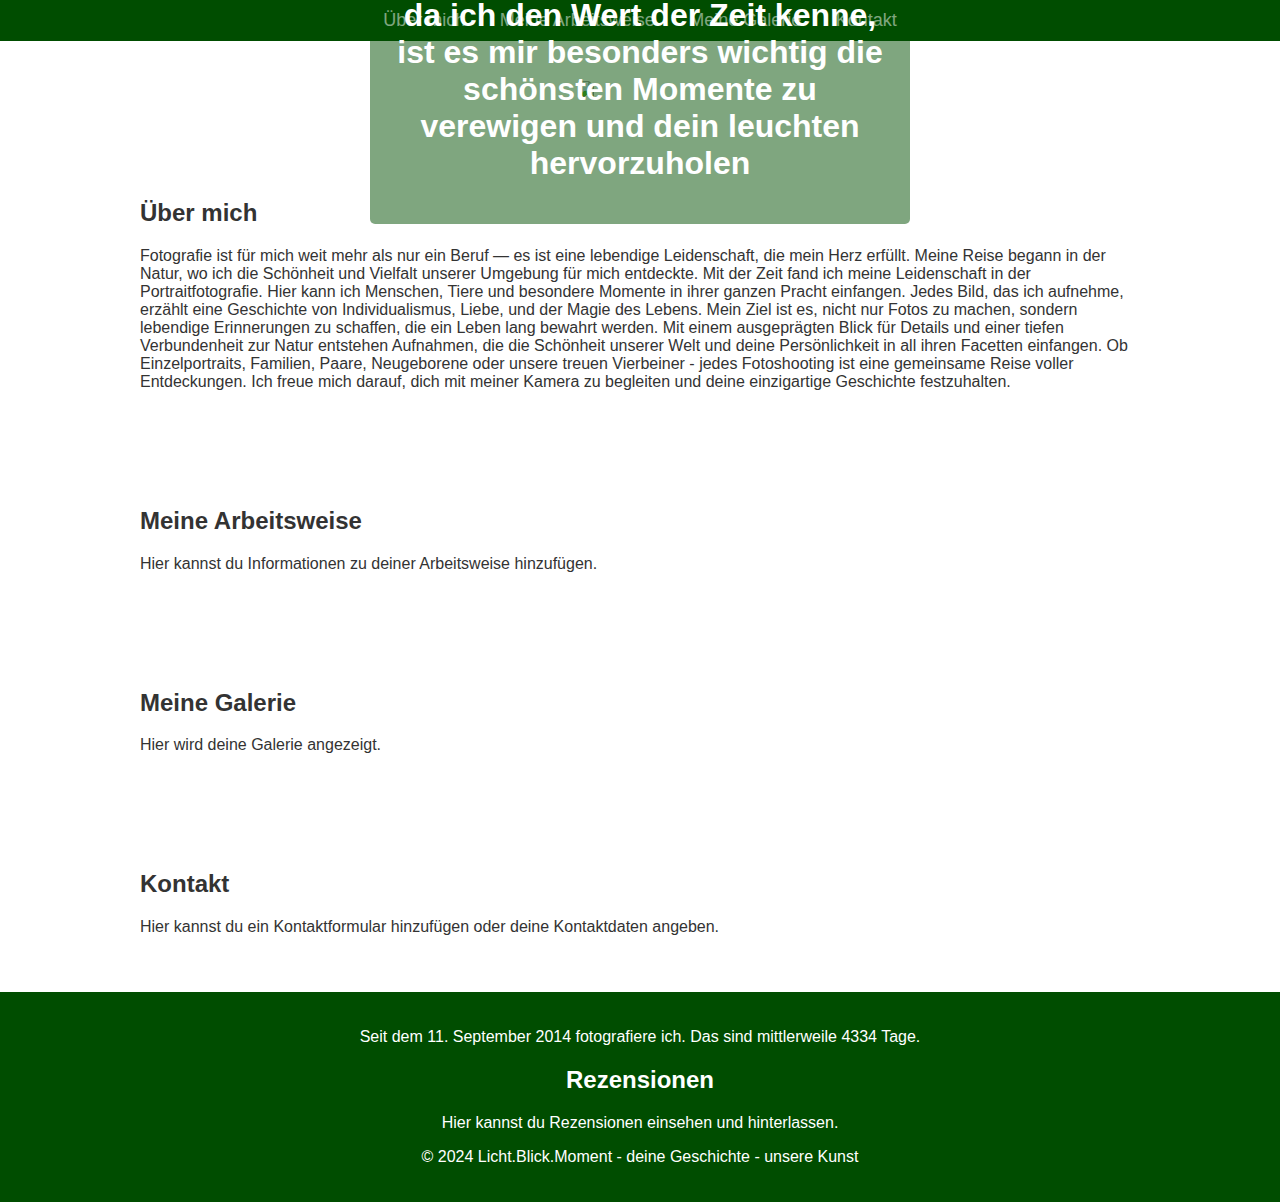
==== index.html @ fa4123fa "Add files via upload" ====
<!DOCTYPE html>
<html lang="de">
<head>
    <meta charset="UTF-8">
    <meta name="viewport" content="width=device-width, initial-scale=1.0">
    <title>Licht.Blick.Moment - Ihre Geschichte, unsere Kunst</title>
    <link rel="stylesheet" href="styles.css">
</head>
<body>
    <header>
        <nav>
            <ul>
                <li><a href="#about">Über mich</a></li>
                <li><a href="#workflow">Meine Arbeitsweise</a></li>
                <li><a href="#gallery">Meine Galerie</a></li>
                <li><a href="#contact">Kontakt</a></li>
            </ul>
        </nav>
    </header>

    <section id="hero">
        <img src="your-image.jpg" alt="Portrait von mir">
        <div class="hero-text">
            <h1>da ich den Wert der Zeit kenne, ist es mir besonders wichtig die schönsten Momente zu verewigen und dein leuchten hervorzuholen</h1>
        </div>
    </section>

    <section id="about">
        <h2>Über mich</h2>
        <p>Fotografie ist für mich weit mehr als nur ein Beruf — es ist eine lebendige Leidenschaft, die mein Herz erfüllt. Meine Reise begann in der Natur, wo ich die Schönheit und Vielfalt unserer Umgebung für mich entdeckte. Mit der Zeit fand ich meine Leidenschaft in der Portraitfotografie. Hier kann ich Menschen, Tiere und besondere Momente in ihrer ganzen Pracht einfangen. Jedes Bild, das ich aufnehme, erzählt eine Geschichte von Individualismus, Liebe, und der Magie des Lebens. Mein Ziel ist es, nicht nur Fotos zu machen, sondern lebendige Erinnerungen zu schaffen, die ein Leben lang bewahrt werden. Mit einem ausgeprägten Blick für Details und einer tiefen Verbundenheit zur Natur entstehen Aufnahmen, die die Schönheit unserer Welt und deine Persönlichkeit in all ihren Facetten einfangen. Ob Einzelportraits, Familien, Paare, Neugeborene oder unsere treuen Vierbeiner - jedes Fotoshooting ist eine gemeinsame Reise voller Entdeckungen. Ich freue mich darauf, dich mit meiner Kamera zu begleiten und deine einzigartige Geschichte festzuhalten.</p>
    </section>

    <section id="workflow">
        <h2>Meine Arbeitsweise</h2>
        <!-- Beschreibe hier deine Arbeitsweise -->
        <p>Hier kannst du Informationen zu deiner Arbeitsweise hinzufügen.</p>
    </section>

    <section id="gallery">
        <h2>Meine Galerie</h2>
        <!-- Füge hier eine Galerie mit Bildern hinzu -->
        <p>Hier wird deine Galerie angezeigt.</p>
    </section>

    <section id="contact">
        <h2>Kontakt</h2>
        <p>Hier kannst du ein Kontaktformular hinzufügen oder deine Kontaktdaten angeben.</p>
        <!-- Hier könntest du ein einfaches Kontaktformular einfügen -->
    </section>

    <footer>
        <div id="timer">
            <p>Seit dem <span id="start-date">11. September 2014</span> fotografiere ich.</p>
        </div>
        <div id="reviews">
            <h2>Rezensionen</h2>
            <!-- Hier können die Rezensionen hinzugefügt werden -->
            <p>Hier kannst du Rezensionen einsehen und hinterlassen.</p>
        </div>
        <p>&copy; 2024 Licht.Blick.Moment - deine Geschichte - unsere Kunst</p>
    </footer>

    <script src="script.js"></script>
</body>
</html>
---- styles.css ----
body {
    font-family: Arial, sans-serif;
    color: #333;
    margin: 0;
    padding: 0;
    background-color: #fff;
}

header {
    background-color: #004d00; /* Dunkelgrün */
    padding: 10px 0;
}

nav ul {
    list-style: none;
    padding: 0;
    margin: 0;
    text-align: center;
}

nav ul li {
    display: inline;
    margin: 0 15px;
}

nav ul li a {
    color: #fff;
    text-decoration: none;
    font-size: 18px;
}

#hero {
    position: relative;
    text-align: center;
    color: #fff;
}

#hero img {
    width: 100%;
    height: auto;
}

.hero-text {
    position: absolute;
    top: 50%;
    left: 50%;
    transform: translate(-50%, -50%);
    background-color: rgba(0, 77, 0, 0.5); /* Dunkelgrün mit Transparenz */
    padding: 20px;
    border-radius: 5px;
}

section {
    padding: 40px;
    margin: 0 auto;
    max-width: 1000px;
}

footer {
    background-color: #004d00; /* Dunkelgrün */
    color: #fff;
    text-align: center;
    padding: 20px 0;
}

#timer {
    margin-bottom: 20px;
}

#reviews {
    margin-top: 20px;
}
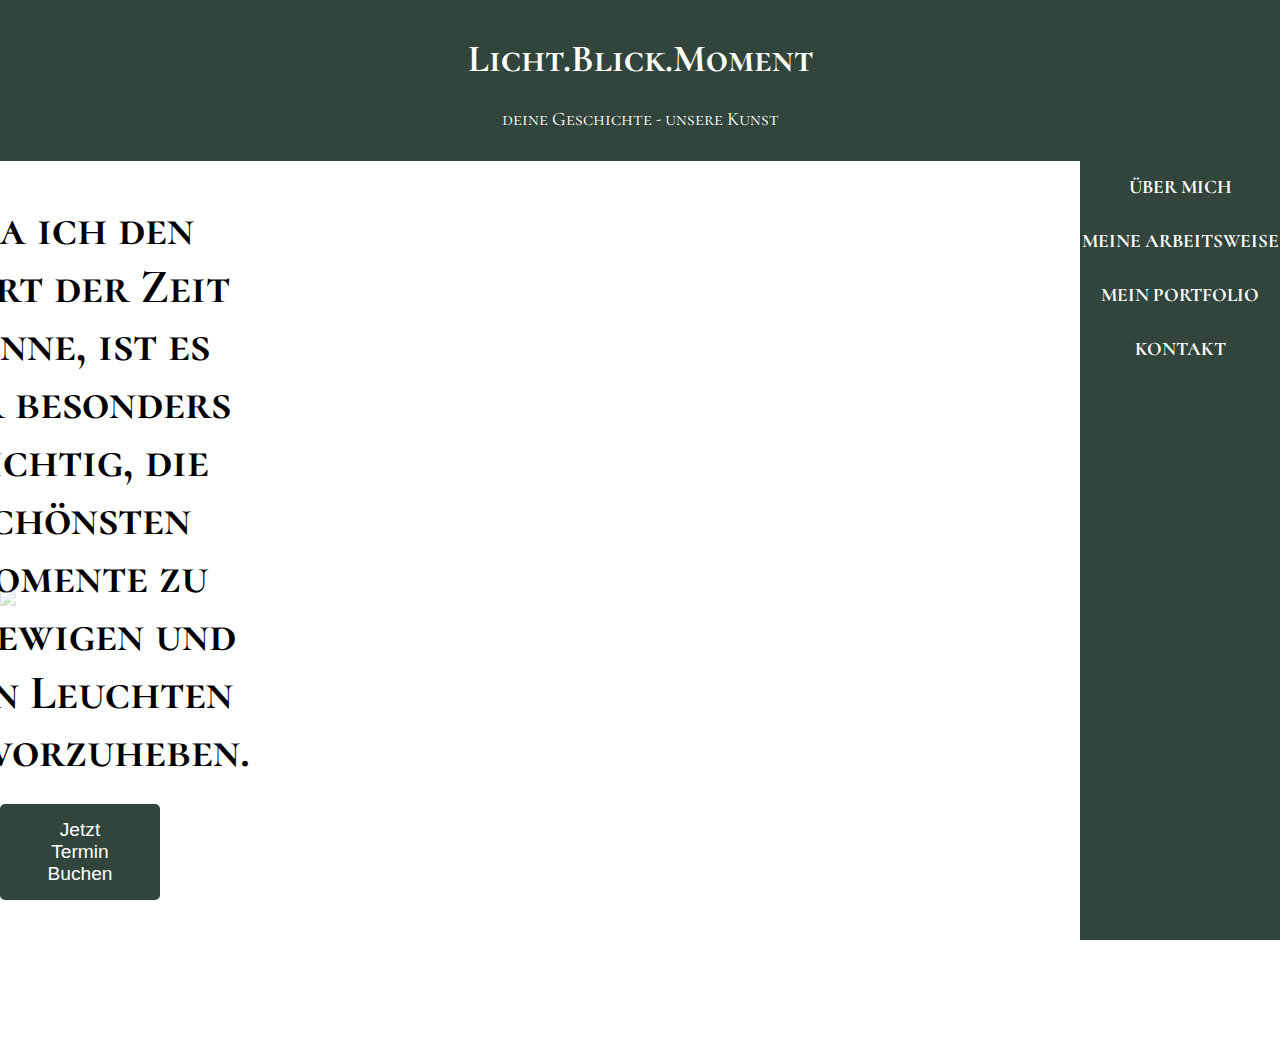
==== commit 70bc6768: "Add files via upload" ====
--- a/index.html
+++ b/index.html
@@ -3,63 +3,210 @@
 <head>
     <meta charset="UTF-8">
     <meta name="viewport" content="width=device-width, initial-scale=1.0">
-    <title>Licht.Blick.Moment - Ihre Geschichte, unsere Kunst</title>
-    <link rel="stylesheet" href="styles.css">
+    <title>Licht.Blick.Moment</title>
+    <link href="https://fonts.googleapis.com/css2?family=Cormorant+SC:wght@400;700&display=swap" rel="stylesheet">
+    <style>
+        body {
+            margin: 0;
+            padding: 0;
+            font-family: 'Cormorant SC', serif;
+            background-color: #FFFFFF;
+            display: flex;
+            flex-direction: row;
+            scroll-behavior: smooth;
+        }
+        .header {
+            background-color: #31453C;
+            color: #FFFFFF;
+            padding: 10px 20px;
+            position: fixed;
+            top: 0;
+            left: 0;
+            right: 0;
+            z-index: 1000;
+            text-align: center;
+            font-size: 1.2em;
+        }
+        .hero {
+            background: url('/Users/katja/Desktop/Website/Bilder für Website/ich august erste bearbeitung 6-1.jpg') no-repeat center center/cover;
+            height: 100vh; /* Full viewport height */
+            color: #FFFFFF;
+            display: flex;
+            flex-direction: column;
+            justify-content: center;
+            align-items: center;
+            text-align: center;
+            position: relative;
+            padding-top: 150px; /* Extra space to push content further down */
+        }
+        .hero img {
+            width: 100%;
+            height: auto;
+            display: block;
+        }
+        .hero h1 {
+            font-family: 'Cormorant SC', serif;
+            font-size: 3em; /* Larger font size for better visibility */
+            margin: 0;
+            padding: 20px;
+            text-align: center;
+            color: #000000;
+            background: rgba(255, 255, 255, 0.7); /* Semi-transparent background */
+            border-radius: 10px;
+            position: absolute;
+            bottom: 250px; /* Adjusted for more space */
+            left: 50%;
+            transform: translateX(-50%);
+            z-index: 1;
+        }
+        .hero button {
+            background-color: #31453C;
+            color: #FFFFFF;
+            border: none;
+            padding: 15px 30px;
+            font-size: 1.2em;
+            cursor: pointer;
+            border-radius: 5px;
+            position: absolute;
+            bottom: 150px; /* Adjusted to be below the quote */
+        }
+        .timer {
+            text-align: center;
+            margin: 20px 0;
+            font-size: 1.2em;
+            color: #31453C;
+        }
+        .section {
+            padding: 20px;
+            color: #31453C;
+            margin-left: 220px; /* Adjusted for sidebar width */
+        }
+        .section h2 {
+            font-family: 'Cormorant SC', serif;
+            font-size: 2.5em;
+        }
+        .gallery {
+            display: grid;
+            grid-template-columns: repeat(auto-fill, minmax(250px, 1fr));
+            gap: 15px;
+        }
+        .gallery img {
+            width: 100%;
+            height: auto;
+            border-radius: 5px;
+        }
+        .contact-form input, .contact-form textarea {
+            width: 100%;
+            padding: 10px;
+            margin: 10px 0;
+            border: 1px solid #CCC;
+            border-radius: 5px;
+        }
+        .contact-form button {
+            background-color: #31453C;
+            color: #FFFFFF;
+            border: none;
+            padding: 10px 20px;
+            font-size: 1em;
+            cursor: pointer;
+            border-radius: 5px;
+        }
+        .sidebar {
+            position: fixed;
+            right: 0;
+            top: 0;
+            width: 200px;
+            background-color: #31453C;
+            color: #FFFFFF;
+            height: 100vh;
+            padding-top: 40px;
+            display: flex;
+            flex-direction: column;
+            align-items: center;
+            z-index: 1000;
+        }
+        .sidebar img {
+            border-radius: 50%;
+            width: 100px;
+            height: 100px;
+            margin-bottom: 20px;
+        }
+        .sidebar nav {
+            display: flex;
+            flex-direction: column;
+            align-items: center;
+        }
+        .sidebar a {
+            color: #FFFFFF;
+            text-decoration: none;
+            margin: 15px 0;
+            font-weight: bold;
+            text-transform: uppercase;
+            font-size: 1.2em;
+        }
+        .sidebar a:hover {
+            text-decoration: underline;
+        }
+        .hidden {
+            display: none;
+        }
+        .section-content {
+            margin-top: 40px;
+        }
+        .section-content p {
+            margin-bottom: 10px;
+        }
+    </style>
 </head>
 <body>
-    <header>
+    <!-- Sidebar -->
+    <aside class="sidebar">
+        <img src="path_to_profile_image.jpg" alt="Profilbild">
         <nav>
+            <a href="#about">Über mich</a>
+            <a href="#workflow">Meine Arbeitsweise</a>
+            <a href="#portfolio">Mein Portfolio</a>
+            <a href="#contact">Kontakt</a>
+        </nav>
+    </aside>
+
+    <!-- Header -->
+    <header class="header">
+        <h1>Licht.Blick.Moment</h1>
+        <p>deine Geschichte - unsere Kunst</p>
+    </header>
+
+    <!-- Hero Section -->
+    <section class="hero">
+        <img src="path_to_your_large_image.jpg" alt="Großes Bild von mir">
+        <h1>Da ich den Wert der Zeit kenne, ist es mir besonders wichtig, die schönsten Momente zu verewigen und dein Leuchten hervorzuheben.</h1>
+        <button>Jetzt Termin Buchen</button>
+    </section>
+
+    <!-- Timer Section -->
+    <section class="timer">
+        <p>Seit dem 11. September 2014 fotografiere ich</p>
+        <p id="timer"></p>
+    </section>
+
+    <!-- About Me Section -->
+    <section id="about" class="section hidden">
+        <h2>Über mich</h2>
+        <div class="section-content">
+            <p>Mir ist es wichtig; ehrlich und authentisch zu sein. Jeder Mensch ist einzigartig, und sollte sich nicht für andere verbiegen oder verstellen müssen. Auch fotografisch suche ich nach dieser Ehrlichkeit, und feiere echte Gänsehautmomente im Leben. Bei mir dürft ihr nicht nur, sondern sollt auch ganz ihr selbst sein.</p>
             <ul>
-                <li><a href="#about">Über mich</a></li>
-                <li><a href="#workflow">Meine Arbeitsweise</a></li>
-                <li><a href="#gallery">Meine Galerie</a></li>
-                <li><a href="#contact">Kontakt</a></li>
+                <li>• Im September 1996, in Waidhofen an der Thaya geboren</li>
+                <li>• Fotografiere seit 2014 mit einer Spiegelreflexkamera</li>
+                <li>• Beschäftigte mich seit 2018 mit professionellen Bildbearbeitungsprogrammen; wie Lightroom oder Photoshop</li>
+                <li>• Kreativ, naturliebend, weltoffen und durch meine Langzeitreisen von unterschiedlichen Kulturen und Menschen inspiriert und begeistert</li>
+                <li>• Liebe es zu zeichnen, zu gärtnern, meine Zimmerpflanzen, Second Hand, Flohmärkte und Upcycling</li>
+                <li>• Habe zwei Katzen als Haustiere</li>
             </ul>
-        </nav>
-    </header>
-
-    <section id="hero">
-        <img src="your-image.jpg" alt="Portrait von mir">
-        <div class="hero-text">
-            <h1>da ich den Wert der Zeit kenne, ist es mir besonders wichtig die schönsten Momente zu verewigen und dein leuchten hervorzuholen</h1>
+            <p>Fotografie ist für mich weit mehr als nur ein Beruf — es ist eine lebendige Leidenschaft, die mein Herz erfüllt. Meine Reise begann in der Natur, wo ich die Schönheit und Vielfalt unserer Umgebung für mich entdeckte. Mit der Zeit fand ich meine Leidenschaft in der Portraitfotografie. Hier kann ich Menschen, Tiere und besondere Momente in ihrer ganzen Pracht einfangen. Jedes Bild, das ich aufnehme, erzählt eine Geschichte von Individualismus, Liebe, und der Magie des Lebens. Mein Ziel ist es, nicht nur Fotos zu machen, sondern lebendige Erinnerungen zu schaffen, die ein Leben lang bewahrt werden. Mit einem ausgeprägten Blick für Details und einer tiefen Verbundenheit zur Natur entstehen Aufnahmen, die die Schönheit unserer Welt und deine Persönlichkeit in all ihren Facetten einfangen. Ob Einzelportraits, Familien, Paare, Neugeborene oder unsere treuen Vierbeiner - jedes Fotoshooting ist eine gemeinsame Reise voller Entdeckungen. Ich freue mich darauf, dich mit meiner Kamera zu begleiten und deine einzigartige Geschichte festzuhalten.</p>
         </div>
     </section>
 
-    <section id="about">
-        <h2>Über mich</h2>
-        <p>Fotografie ist für mich weit mehr als nur ein Beruf — es ist eine lebendige Leidenschaft, die mein Herz erfüllt. Meine Reise begann in der Natur, wo ich die Schönheit und Vielfalt unserer Umgebung für mich entdeckte. Mit der Zeit fand ich meine Leidenschaft in der Portraitfotografie. Hier kann ich Menschen, Tiere und besondere Momente in ihrer ganzen Pracht einfangen. Jedes Bild, das ich aufnehme, erzählt eine Geschichte von Individualismus, Liebe, und der Magie des Lebens. Mein Ziel ist es, nicht nur Fotos zu machen, sondern lebendige Erinnerungen zu schaffen, die ein Leben lang bewahrt werden. Mit einem ausgeprägten Blick für Details und einer tiefen Verbundenheit zur Natur entstehen Aufnahmen, die die Schönheit unserer Welt und deine Persönlichkeit in all ihren Facetten einfangen. Ob Einzelportraits, Familien, Paare, Neugeborene oder unsere treuen Vierbeiner - jedes Fotoshooting ist eine gemeinsame Reise voller Entdeckungen. Ich freue mich darauf, dich mit meiner Kamera zu begleiten und deine einzigartige Geschichte festzuhalten.</p>
-    </section>
-
-    <section id="workflow">
+    <!-- My Workflow Section -->
+    <section id="workflow" class="section hidden">
         <h2>Meine Arbeitsweise</h2>
-        <!-- Beschreibe hier deine Arbeitsweise -->
-        <p>Hier kannst du Informationen zu deiner Arbeitsweise hinzufügen.</p>
-    </section>
-
-    <section id="gallery">
-        <h2>Meine Galerie</h2>
-        <!-- Füge hier eine Galerie mit Bildern hinzu -->
-        <p>Hier wird deine Galerie angezeigt.</p>
-    </section>
-
-    <section id="contact">
-        <h2>Kontakt</h2>
-        <p>Hier kannst du ein Kontaktformular hinzufügen oder deine Kontaktdaten angeben.</p>
-        <!-- Hier könntest du ein einfaches Kontaktformular einfügen -->
-    </section>
-
-    <footer>
-        <div id="timer">
-            <p>Seit dem <span id="start-date">11. September 2014</span> fotografiere ich.</p>
-        </div>
-        <div id="reviews">
-            <h2>Rezensionen</h2>
-            <!-- Hier können die Rezensionen hinzugefügt werden -->
-            <p>Hier kannst du Rezensionen einsehen und hinterlassen.</p>
-        </div>
-        <p>&copy; 2024 Licht.Blick.Moment - deine Geschichte - unsere Kunst</p>
-    </footer>
-
-    <script src="script.js"></script>
-</body>
-</html>+        <p>Fotografie ist für mich weit mehr als nur ein Beruf — es ist eine lebendige Leidenschaft, die mein Herz erfüllt. Meine Reise begann in der Natur, wo ich die Schönheit und Vielfalt unserer Umgebung für mich entdeckte. Mit der Zeit fand ich meine Leidenschaft in der Portraitfotografie. Hier kann ich Menschen, Tiere und besondere Momente in ihrer ganzen Pracht einfangen. Jedes Bild, das ich aufneh
